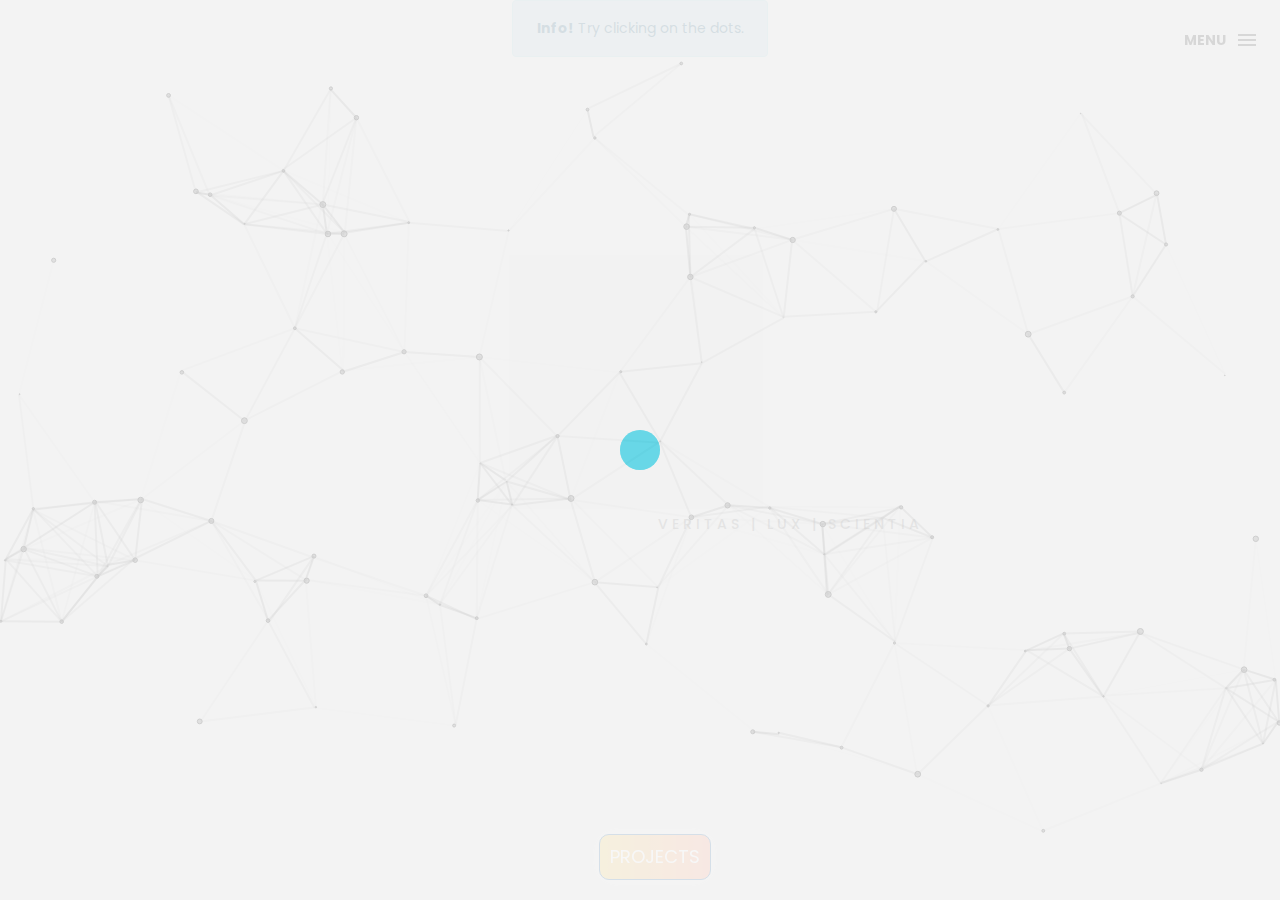
==== index.html @ cd8d7a9a "minor" ====
<!DOCTYPE html>
<html lang="en">

<head>
	<!-- Global site tag (gtag.js) - Google Analytics -->
    <script async src="https://www.googletagmanager.com/gtag/js?id=UA-81413705-2"></script>
    <script>
        window.dataLayer = window.dataLayer || [];
        function gtag(){dataLayer.push(arguments);}
        gtag('js', new Date());

        gtag('config', 'UA-81413705-2');
    </script>
    <meta charset="utf-8">
    <meta http-equiv="X-UA-Compatible" content="IE=edge">
    <meta name="viewport" content="width=device-width, initial-scale=1">
    <title>PM - Home</title>
    <link rel="icon" href="img/fav.png" type="image/x-icon">
    <link href="css/bootstrap.min.css" rel="stylesheet">
    <link href="ionicons/css/ionicons.min.css" rel="stylesheet">
    <link rel="stylesheet" href="https://cdnjs.cloudflare.com/ajax/libs/font-awesome/4.7.0/css/font-awesome.min.css">
    <link href="css/style.css" rel="stylesheet">
	<link href="css/home.css" rel="stylesheet">
    <script src="js/modernizr.js"></script>
</head>

<body>
    <div id="preloader">
        <div class="pre-container">
            <div class="spinner">
                <div class="double-bounce1"></div>
                <div class="double-bounce2"></div>
            </div>
        </div>
    </div>
	<center>
        <div class="alert alert-info max_width" id="tip">
            <strong>Info!</strong> Try clicking on the dots.
        </div>
    </center>
    <div class="container-fluid">
        <header class="box-header">
            <a class="box-primary-nav-trigger" href="#menu">
                <span class="box-menu-text">Menu</span><span class="box-menu-icon"></span>
            </a>
        </header>
        <nav>
		<div class="particles" id="particles-js"></div>
            <ul class="box-primary-nav">
                <li class="box-label">Menu</li>
                <li><a href="index.html">Intro</a> <i class="ion-ios-circle-filled color"></i></li>
                <li><a href="about.html">About me</a></li>
                <li><a href="blog.html">Blog</a></li>
                <li><a href="contact.html">Contact Me</a></li>
                
				<li class="box-label">Follow me</li>
                <li class="box-social"><a href="#0"><i class="ion-social-facebook"></i></a></li>
                <li class="box-social"><a href="#0"><i class="ion-social-twitter"></i></a></li>
				<li class="box-social"><a href="https://www.linkedin.com/in/pmoe7/" target="_blank"><i class="ion-social-linkedin"></i></a></li>
                <li class="box-social"><a href="https://github.com/pmoe7" target="_blank"><i class="ion-social-github"></i></a></li>

                <li class="box-label"><a class="btn btn-1" href="resume.html" target="_blankk">Resume</a></li>
            </ul>
        </nav>
        <section class="box-intro align-middle" id="titles">
            <div class="table-cell">
                <h1 class="box-headline letters rotate-2">
                    <span class="box-words-wrapper">
                        <b class="is-visible">Mohammed</b>
                        <b>Perves</b>
                        <b>Student</b>
                        <b>Engineer</b>
                        <b>Strategist</b>
                        <b>Visionary</b>
                        <b>Avid &nbsp; ML &nbsp; Enthusiast</b>
                        <b>Sports &nbsp; ML &nbsp; Enthusiast</b>
                        <b>A &nbsp; bit &nbsp; of &nbsp; an &nbsp; athlete</b>
                        
                    </span>
		        </h1>
                <h5 class="slogan">Veritas | Lux | Scientia</h5>
            </div>

            <div class="mouse fixed-bottom">
				<a href="#projects" onclick="openNav()" class="btn btn-1 btn-primary btn-lg">Projects</a>
			</div>
			
        </section>
    </div>
	
	
	<!-- The overlay -->
	<div id="myNav" class="container-fluid overlay">
		<div class="container main-container clearfix"> 
		<!-- Button to close the overlay navigation -->
			<!-- Slideshow container -->
			<div class="project-title bg-grad-1"><h2>Projects<h2><a href="javascript:void(0)" class="closebtn" id="showDiv" onclick="closeNav()">&times;</a></div>
			<div class="slideshow-container">
				<!-- Full-width slides/quotes -->
				<div class="overflow-auto container-fluid mySlides txt-grad">
                    <div class="col-md-3 hidden-xs hidden-sm">
                        <a href="img/investopia_view.JPG" target="_blank"><img src="img/investopia_view.JPG" class="img-thumbnail rounded float-left" alt="..."> <br><br></a>
                        <a href="img/investopia_view_senti.JPG" target="_blank"><img src="img/investopia_view_senti.JPG" class="img-thumbnail rounded float-left" alt="..."> <br><br></a>
                        <a href="img/investopia_view_tweets.JPG" target="_blank"><img src="img/investopia_view_tweets.JPG" class="img-thumbnail rounded float-left" alt="..."></a>
                    </div>
                    <div class="col-md-8">
                       <h3 class="uppercase">InvestOpia</h3>
                       <h5>Python | Flask | MySQL | Yahoo Finance | scikit-learn | Tweepy | NLTK | News API</h5>
                       <div class="h-30"></div>
                        <p>
                            InvestOpia is an in-house data and analytics platform, created to serve the internal users at mPire Capital.
                        </p>
                        <p>mPire Capital is a tiny hedge/quant fund, that seeks to generate Alpha (superior returns) by leveraging Analytics and Machine Learning (ML).</p>
                        <p></p>
            
                        <p class="hidden-xs hidden-sm">InvestOpia collects and stores the following data:</p>
                            <ul class="hidden-xs hidden-sm">
                                <li>Yahoo Finance - Financial Data</li>
                                <li>News API - Business/Market/Global Macro News</li>
                                <li>Twitter - Tweets</li>
                                <li>Google - Google Trends</li>
                            </ul>
                        
                        <p>InvestOpia performs advanced analysis using the collected data such as sentiment and predictive analytics using:</p>
                        <p class="hidden-md hidden-lg"><i>Tensorflow/Keras, PyTorch, scikit-learn and NLTK.</i></p>
                        <img src="img/ml.jpg" class="hidden-xs hidden-sm img-thumbnail rounded float-right" style="width:30%;height:50%;">
                        
                        <div class="h-10">
                            <button class="btn btn-1"><i class="fa fa-github"></i><a href="https://github.com/pmoe7/InvestOpia" target="_blank">&nbsp; Github</a></button>
                            <button class="btn btn-4"><i class="fa fa-home"></i><a href="https://mpirecap.ca" target="_blank">&nbsp; mPire Capital</a></button>
                        </div>
                    </div>
			    </div>
				
                <div class="container-fluid mySlides txt-grad">
                    <div class="col-md-3 hidden-xs hidden-sm">
                        <a href="img/ryzer.JPG" target="_blank"><img src="img/ryzer.JPG" class="img-thumbnail rounded float-left" alt="..."></a>
                    </div>
                    <div class="col-md-8">
                       <h3 class="uppercase">Ryzer</h3>
                       <h5>Python | Flask | MySQL | AWS AWS DynamoDB/Lambda</h5>
                       <div class="h-30"></div>
                        <p>Ryzer is a Web app that allows students to view and share resume templates, in hopes of bridging the network gap. Also, has a front-end for a resume parser API, to give users insights into how their resumes are parsed by an ATS.</p>
        
                        <p>Ryzer has served <b>1400+ unique</b> students, from all over the world, extending from the University of British Columbia to Dalhousie University, all the way to UC Berkeley and MIT as of <i>January 10, 2021</i></p>
                        <button class="btn btn-1"><i class="fa fa-github"></i><a href="https://github.com/pmoe7/InvestOpia" target="_blank">&nbsp; Github</a></button>
                        <button class="btn btn-4"><i class="fa fa-home"></i><a href="https://ryzer.me" target="_blank">&nbsp; Ryzer</a></button>
                        <div class="h-10"></div>
                    </div>
                </div>
                
                <div class="container-fluid mySlides txt-grad">
                    <div class="col-md-3 hidden-xs hidden-sm">
                        <img src="img/me1.png" class="rounded float-left" alt="...">
                    </div>
                    <div class="col-md-8">
                       <h3 class="uppercase">Stock Price Prediction</h3>
                       <h5>Python | scikit-learn | Tweepy | NLTK</h5>
                       <div class="h-30"></div>
                        <p>
                            Machine learning application created in Python which uses support vector regression for time-series predictions. Also, includes twitter sentiment analysis for better accuracy.
                        </p>
            
                        <p>This site has some of my completed projects, a few blogs, and my resume. Wander around. Don't forget to check out the source code.</p>
                        <a class="btn btn-3" href="https://github.com/pmuhamed1/Stock-Price-Prediction" target="_blank">Source</a>
                        <div class="h-10"></div>
                    </div>
			    </div>

				<!-- Next/prev buttons -->
				<a class="prev" onclick="plusSlides(-1)">&#10094;</a>
				<a class="next" onclick="plusSlides(1)">&#10095;</a>
			</div>

			<!-- Dots/bullets/indicators -->
			<div class="container-fluid dot-container bg-grad-1">
				<span class="dot" onclick="currentSlide(1)"></span> 
				<span class="dot" onclick="currentSlide(2)"></span> 
				<span class="dot" onclick="currentSlide(3)"></span> 
			</div>
		</div>
			
	</div>
			<!-- End Clearfix -->
	
    <script src="js/jquery-2.1.1.js"></script>
    <script src="js/bootstrap.min.js"></script>
    <script src="js/menu.js"></script>
    <script src="js/animated-headline.js"></script>
    <script src="js/isotope.pkgd.min.js"></script>
    <script src="js/custom.js"></script>
	<script src='js/particles.min.js'></script>
    <script src="js/particles.js"></script>
<script>
$('.click').click(function(e){
   // prevent default action
   e.preventDefault();
   
   // get id of target div (placed in href attribute of anchor element)
   // and pass it to the scrollToElement function
    // also, use 2000 as an argument for the scroll speed (2 seconds, 2000 milliseconds)
   scrollToElement( $(this).attr('href'), 800 );
});

var scrollToElement = function(el, ms){
    var speed = (ms) ? ms : 600;
    $('html,body').animate({
        scrollTop: $(el).offset().top
    }, speed);
}

var modal = document.getElementById("myNav");
/* Open when someone clicks on the span element */
function openNav() {
	document.getElementById("titles").style.visibility="hidden";
    modal.style.height="100%";
	document.getElementById("showDiv").style.visibility="visible";
	document.body.style.overflow = 'hidden';
}

/* Close when someone clicks on the "x" symbol inside the overlay */
function closeNav() {
    modal.style.height = "0%";
	document.getElementById("showDiv").style.visibility="hidden";
	document.getElementById("titles").style.visibility="visible";
	window.scrollTo(0, height); // values are x,y-offset
}

window.onclick = function(event) {
    if (event.target == modal) {
		modal.style.height = "0%";
		document.getElementById("titles").style.visibility="visible";
		document.getElementById("showDiv").style.visibility="hidden";
		window.scrollTo(0, height); // values are x,y-offset
    }
}

var slideIndex = 1;
showSlides(slideIndex);

function plusSlides(n) {
  showSlides(slideIndex += n);
}

function currentSlide(n) {
  showSlides(slideIndex = n);
}

function showSlides(n) {
  var i;
  var slides = document.getElementsByClassName("mySlides");
  var dots = document.getElementsByClassName("dot");
  if (n > slides.length) {slideIndex = 1} 
    if (n < 1) {slideIndex = slides.length}
    for (i = 0; i < slides.length; i++) {
      slides[i].style.display = "none"; 
    }
    for (i = 0; i < dots.length; i++) {
      dots[i].className = dots[i].className.replace(" active", "");
    }
  slides[slideIndex-1].style.display = "block"; 
  dots[slideIndex-1].className += " active";
}

setTimeout(function() {
    $('#tip').fadeOut('fast');
}, 10000); // <-- time in milliseconds
</script>
</body>
</html>
---- css/style.css ----
@import url(https://fonts.googleapis.com/css?family=Poppins:400,500,600,700);
html,
body {
    height: 100%;
    font-family: 'Poppins', sans-serif;
    line-height: 1.8;
    color: #333;
	overflow-x: hidden;
}

.no-padding {
    padding-left: 0;
    padding-right: 0;
}

.no-padding [class^="col-"] {
    padding-left: 0;
    padding-right: 0;
}

.main-container {
    padding: 100px 0;
}

.center {
    text-align: center;
}

a {
    -webkit-transition: all .3s;
    transition: all .3s
}

.uppercase {
    text-transform: uppercase;
}

.h-30 {
    height: 30px
}

.h-10 {
    height: 10px
}

.color {
    color: #31cfe5;
    font-size: 11px;
}


/* typography
==================================================*/

h1 {
    color: #393939;
    font-size: 60px;
    text-transform: uppercase;
}

h3 {
    color: #393939;
}

h4 {
    color: #393939;
}


h5 {
    color: #31cfe5;
}


/* preloader
==================================================*/

#preloader {
    position: fixed;
    top: 0;
    left: 0;
    right: 0;
    bottom: 0;
    background-color: #f5f5f5;
    /* change if the mask should be a color other than white */
    z-index: 1000;
    /* makes sure it stays on top */
}

.pre-container {
    position: absolute;
    left: 50%;
    top: 50%;
    bottom: auto;
    right: auto;
    -webkit-transform: translateX(-50%) translateY(-50%);
    transform: translateX(-50%) translateY(-50%);
    text-align: center;
}

.spinner {
    width: 40px;
    height: 40px;
    position: relative;
    margin: 100px auto;
}

.double-bounce1,
.double-bounce2 {
    width: 100%;
    height: 100%;
    border-radius: 50%;
    background-color: #31cfe5;
    opacity: 0.6;
    position: absolute;
    top: 0;
    left: 0;
    -webkit-animation: bounce 2.0s infinite ease-in-out;
    animation: bounce 2.0s infinite ease-in-out;
}

.double-bounce2 {
    -webkit-animation-delay: -1.0s;
    animation-delay: -1.0s;
}

@-webkit-keyframes bounce {
    0%,
    100% {
        -webkit-transform: scale(0.0)
    }
    50% {
        -webkit-transform: scale(1.0)
    }
}

@keyframes bounce {
    0%,
    100% {
        transform: scale(0.0);
        -webkit-transform: scale(0.0);
    }
    50% {
        transform: scale(1.0);
        -webkit-transform: scale(1.0);
    }
}


/* headr
==================================================*/

.box-header {
    position: absolute;
    top: 0;
    left: 0;
    background: rgba(255, 255, 255, 0.95);
    height: 50px;
    width: 100%;
    z-index: 3;
    box-shadow: 0 1px 2px rgba(0, 0, 0, 0.3);
    -webkit-font-smoothing: antialiased;
    -moz-osx-font-smoothing: grayscale;
}

.box-header {
    height: 80px;
    background: transparent;
    box-shadow: none;
}

.box-header {
    -webkit-transition: background-color 0.3s;
    transition: background-color 0.3s;
    -webkit-transform: translate3d(0, 0, 0);
    transform: translate3d(0, 0, 0);
    -webkit-backface-visibility: hidden;
    backface-visibility: hidden;
}

.box-header.is-fixed {
    position: fixed;
    top: -80px;
    background-color: rgba(255, 255, 255, 0.96);
    -webkit-transition: -webkit-transform 0.3s;
    transition: -webkit-transform 0.3s;
    transition: transform 0.3s;
    transition: transform 0.3s, -webkit-transform 0.3s;
}

.box-header.is-visible {
    -webkit-transform: translate3d(0, 100%, 0);
    transform: translate3d(0, 100%, 0);
}

.box-header.menu-is-open {
    background-color: rgba(255, 255, 255, 0.96);
}

.box-logo {
    display: block;
    padding: 20px;
}

.box-primary-nav-trigger {
    position: absolute;
    right: 0;
    top: 0;
    height: 100%;
    width: 50px;
    background-color: #fff;
}

.box-primary-nav-trigger .box-menu-text {
    color: #393939;
    text-transform: uppercase;
    font-weight: 700;
    display: none;
}

.box-primary-nav-trigger .box-menu-icon {
    display: inline-block;
    position: absolute;
    left: 50%;
    top: 50%;
    bottom: auto;
    right: auto;
    -webkit-transform: translateX(-50%) translateY(-50%);
    transform: translateX(-50%) translateY(-50%);
    width: 18px;
    height: 2px;
    background-color: #393939;
    -webkit-transition: background-color 0.3s;
    transition: background-color 0.3s;
    list-style: none;
}

.box-primary-nav-trigger .box-menu-icon::before,
.box-primary-nav-trigger .box-menu-icon:after {
    content: '';
    width: 100%;
    height: 100%;
    position: absolute;
    background-color: #393939;
    right: 0;
    -webkit-transition: -webkit-transform .3s, top .3s, background-color 0s;
    -webkit-transition: top .3s, background-color 0s, -webkit-transform .3s;
    transition: top .3s, background-color 0s, -webkit-transform .3s;
    transition: transform .3s, top .3s, background-color 0s;
    transition: transform .3s, top .3s, background-color 0s, -webkit-transform .3s;
}

.box-primary-nav-trigger .box-menu-icon::before {
    top: -5px;
}

.box-primary-nav-trigger .box-menu-icon::after {
    top: 5px;
}

.box-primary-nav-trigger .box-menu-icon.is-clicked {
    background-color: rgba(255, 255, 255, 0);
}

.box-primary-nav-trigger .box-menu-icon.is-clicked::before,
.box-primary-nav-trigger .box-menu-icon.is-clicked::after {
    background-color: 393939;
}

.box-primary-nav-trigger .box-menu-icon.is-clicked::before {
    top: 0;
    -webkit-transform: rotate(135deg);
    transform: rotate(135deg);
}

.box-primary-nav-trigger .box-menu-icon.is-clicked::after {
    top: 0;
    -webkit-transform: rotate(225deg);
    transform: rotate(225deg);
}

.box-primary-nav-trigger {
    width: 100px;
    padding-left: 1em;
    background-color: transparent;
    height: 30px;
    line-height: 30px;
    right: 10px;
    top: 50%;
    bottom: auto;
    -webkit-transform: translateY(-50%);
    transform: translateY(-50%);
}

.box-primary-nav-trigger .box-menu-text {
    display: inline-block;
}

.box-primary-nav-trigger .box-menu-icon {
    left: auto;
    right: 1em;
    -webkit-transform: translateX(0) translateY(-50%);
    transform: translateX(0) translateY(-50%);
}

.box-primary-nav {
    position: fixed;
    left: 0;
    top: 0;
    height: 100%;
    width: 100%;
    background: rgba(0, 0, 0, 0.786);
    z-index: 2;
    text-align: center;
    padding: 50px 0;
    -webkit-backface-visibility: hidden;
    backface-visibility: hidden;
    overflow: auto;
    -webkit-overflow-scrolling: touch;
    -webkit-transform: translateY(-100%);
    transform: translateY(-100%);
    -webkit-transition-property: -webkit-transform;
    transition-property: -webkit-transform;
    transition-property: transform;
    transition-property: transform, -webkit-transform;
    -webkit-transition-duration: 0.4s;
    transition-duration: 0.4s;
    list-style: none;
}

.particles{
    position: fixed;
    left: 0;
    top: 0;
    height: 100%;
    width: 100%;
    background: rgba(0, 0, 0, 0.1);
	/*background-image: url("../img/bg.jpg");*/
    z-index: 0;
    text-align: center;
    padding: 50px 0;
}

.box-primary-nav li {
    font-size: 22px;
    font-size: 1.375rem;
    font-weight: 300;
    -webkit-font-smoothing: antialiased;
    -moz-osx-font-smoothing: grayscale;
    margin: .2em 0;
    text-transform: capitalize;
}

.box-primary-nav a {
    display: inline-block;
    padding: .4em 1em;
    border-radius: 0.25em;
    -webkit-transition: all 0.2s;
    transition: all 0.2s;
    color: #fff;
    text-decoration: none;
    font-weight: bold;
}
.box-primary-nav a:focus {
    outline: none;
}

.no-touch .box-primary-nav a:hover {
    text-decoration: none;
    color: #ddd;
}

.box-primary-nav .box-label {
    color: #31cfe5;
    text-transform: uppercase;
    font-weight: 700;
    font-size: 17px;
    margin: 2.4em 0 .8em;
}

.box-primary-nav .box-social {
    display: inline-block;
    margin: 10px .4em;
}

.box-primary-nav .box-social a {
    width: 30px;
    height: 30px;
    padding: 0;
    font-size: 30px
}

.box-primary-nav.is-visible {
    -webkit-transform: translateY(0);
    transform: translateY(0);
}

.box-primary-nav {
    padding: 150px 0 0;
	overflow: hidden;
}

.box-primary-nav li {
    font-size: 18px;
}


/* box-intro
==================================================*/

.box-intro {
    text-align: center;
    display: table;
    height: 100vh;
    width: 100%;
}

.box-intro .table-cell {
    display: table-cell;
    vertical-align: middle;
}

.box-intro em {
    font-style: normal;
    text-transform: uppercase
}

b i:last-child {
    color: #31cfe5 !important;
}

.box-intro h5 {
    letter-spacing: 4px;
    text-transform: uppercase;
    color: #999;
    line-height: 1.7
}


.src-btn {
	text-align: center;
    height: 42px;
    border-radius: 5px;
    border: 3px solid #31cfe5;
    -webkit-animation: intro 1s;
    animation: intro 1s;
	padding: 10px;
    width: 80px;
    font-weight: bold;
}

/* mouse effect */

.btn {
	flex: 1 1 auto;
	margin: 10px;
	padding: 10px;
	text-align: center;
	text-transform: uppercase;
	transition: 0.5s;
	background-size: 200% auto;
	color: #fff;
	/* text-shadow: 0px 0px 10px rgba(0,0,0,0.2);*/
	box-shadow: 0 0 20px #eee;
	border-radius: 10px;
 }

.img-rnd {
    border-radius: 10px;
 }


/* <- Magic Stuff Start */

.btn:hover {
	color: #333;
	background-position: right center; /* change the direction of the change here */
}

.btn-1 {
  background-image: linear-gradient(to right, #f6d365 0%, #fda085 51%, #f6d365 100%);
}

.btn-2 {
  background-image: linear-gradient(to right, #fbc2eb 0%, #a6c1ee 51%, #fbc2eb 100%);
}

.btn-3 {
  background-image: linear-gradient(to right, #84fab0 0%, #8fd3f4 51%, #84fab0 100%);
}

.btn-4 {
  background-image: linear-gradient(to right, #a1c4fd 0%, #c2e9fb 51%, #a1c4fd 100%);
}

.btn-5 {
  background-image: linear-gradient(to right, #ffecd2 0%, #fcb69f 51%, #ffecd2 100%);
}


.mouse {
    position: absolute;
    bottom: 10px;
    left: 46%;
}

.scroll {
    display: block;
    width: 5px;
    height: 5px;
    margin: 6px auto;
    border-radius: 6px;

    -webkit-animation: finger 2s infinite;
    animation: finger 2s infinite;
}

@-webkit-keyframes intro {
    0% {
        opacity: 0;
        -webkit-transform: translateY(40px);
        transform: translateY(40px);
    }
    100% {
        opacity: 1;
        -webkit-transform: translateY(0);
        transform: translateY(0);
    }
}

@keyframes intro {
    0% {
        opacity: 0;
        -webkit-transform: translateY(40px);
        transform: translateY(40px);
    }
    100% {
        opacity: 1;
        -webkit-transform: translateY(0);
        transform: translateY(0);
    }
}

@-webkit-keyframes finger {
    0% {
        opacity: 1;
    }
    100% {
        opacity: 0;
        -webkit-transform: translateY(20px);
        transform: translateY(20px);
    }
}

@keyframes finger {
    0% {
        opacity: 1;
    }
    100% {
        opacity: 0;
        -webkit-transform: translateY(20px);
        transform: translateY(20px);
    }
}


/* text rotate */

.box-headline {
    font-size: 130px;
    line-height: 1.0;
}

.box-words-wrapper {
    display: inline-block;
    position: relative;
}

.box-words-wrapper b {
    display: inline-block;
    position: absolute;
    white-space: nowrap;
    left: 0;
    top: 0;
}

.box-words-wrapper b.is-visible {
    position: relative;
}

.no-js .box-words-wrapper b {
    opacity: 0;
}

.no-js .box-words-wrapper b.is-visible {
    opacity: 1;
}

.box-headline.rotate-2 .box-words-wrapper {
    -webkit-perspective: 300px;
    perspective: 300px;
}

.box-headline.rotate-2 i,
.box-headline.rotate-2 em {
    display: inline-block;
    -webkit-backface-visibility: hidden;
    backface-visibility: hidden;
}

.box-headline.rotate-2 b {
    opacity: 0;
}

.box-headline.rotate-2 i {
    -webkit-transform-style: preserve-3d;
    transform-style: preserve-3d;
    -webkit-transform: translateZ(-20px) rotateX(90deg);
    transform: translateZ(-20px) rotateX(90deg);
    opacity: 0;
}

.is-visible .box-headline.rotate-2 i {
    opacity: 1;
}

.box-headline.rotate-2 i.in {
    -webkit-animation: box-rotate-2-in 0.4s forwards;
    animation: box-rotate-2-in 0.4s forwards;
}

.box-headline.rotate-2 i.out {
    -webkit-animation: box-rotate-2-out 0.4s forwards;
    animation: box-rotate-2-out 0.4s forwards;
}

.box-headline.rotate-2 em {
    -webkit-transform: translateZ(20px);
    transform: translateZ(20px);
}

.no-csstransitions .box-headline.rotate-2 i {
    -webkit-transform: rotateX(0deg);
    transform: rotateX(0deg);
    opacity: 0;
}

.no-csstransitions .box-headline.rotate-2 i em {
    -webkit-transform: scale(1);
    transform: scale(1);
}

.no-csstransitions .box-headline.rotate-2 .is-visible i {
    opacity: 1;
}

@-webkit-keyframes box-rotate-2-in {
    0% {
        opacity: 0;
        -webkit-transform: translateZ(-20px) rotateX(90deg);
    }
    60% {
        opacity: 1;
        -webkit-transform: translateZ(-20px) rotateX(-10deg);
    }
    100% {
        opacity: 1;
        -webkit-transform: translateZ(-20px) rotateX(0deg);
    }
}

@keyframes box-rotate-2-in {
    0% {
        opacity: 0;
        -webkit-transform: translateZ(-20px) rotateX(90deg);
        transform: translateZ(-20px) rotateX(90deg);
    }
    60% {
        opacity: 1;
        -webkit-transform: translateZ(-20px) rotateX(-10deg);
        transform: translateZ(-20px) rotateX(-10deg);
    }
    100% {
        opacity: 1;
        -webkit-transform: translateZ(-20px) rotateX(0deg);
        transform: translateZ(-20px) rotateX(0deg);
    }
}

@-webkit-keyframes box-rotate-2-out {
    0% {
        opacity: 1;
        -webkit-transform: translateZ(-20px) rotateX(0);
    }
    60% {
        opacity: 0;
        -webkit-transform: translateZ(-20px) rotateX(-100deg);
    }
    100% {
        opacity: 0;
        -webkit-transform: translateZ(-20px) rotateX(-90deg);
    }
}

@keyframes box-rotate-2-out {
    0% {
        opacity: 1;
        -webkit-transform: translateZ(-20px) rotateX(0);
        transform: translateZ(-20px) rotateX(0);
    }
    60% {
        opacity: 0;
        -webkit-transform: translateZ(-20px) rotateX(-100deg);
        transform: translateZ(-20px) rotateX(-100deg);
    }
    100% {
        opacity: 0;
        -webkit-transform: translateZ(-20px) rotateX(-90deg);
        transform: translateZ(-20px) rotateX(-90deg);
    }
}


/* portfolio section
==================================================*/

.portfolio .categories-grid span {
    font-size: 30px;
    margin-bottom: 30px;
    display: inline-block;
}

.portfolio .categories-grid .categories ul li {
    list-style: none;
    margin: 20px 0;
}

.portfolio .categories-grid .categories ul li a {
    display: inline-block;
    color: #60606e;
    padding: 0 10px;
    margin: 0 10px;
    -webkit-transition: all .2s ease-in-out .2s;
    transition: all .2s ease-in-out .2s;
}

.portfolio .categories-grid .categories ul li a:hover,
.portfolio .categories-grid .categories ul li a:focus {
    text-decoration: none;
}

.portfolio .categories-grid .categories ul li a.active {
    margin-left: 0;
    background-color: #31cfe5;
    padding: 0px 20px;
    color: white;
    border-radius: 25px;
    text-decoration: none;
}

.portfolio_filter {
    padding-left: 0;
}

.portfolio_item {
    position: relative;
    overflow: hidden;
    display: block;
}

.portfolio_item .portfolio_item_hover {
    position: absolute;
    top: 0px;
    left: 0px;
    height: 100%;
    width: 100%;
    background-color: rgba(0, 0, 0, .8);
    -webkit-transform: translate(-100%);
    transform: translate(-100%);
    opacity: 0;
    -webkit-transition: all .2s ease-in-out;
    transition: all .2s ease-in-out;
}

.portfolio_item .portfolio_item_hover .item_info {
    text-align: center;
    position: absolute;
    top: 50%;
    left: 50%;
    -webkit-transform: translate(-50%, -50%);
    transform: translate(-50%, -50%);
    padding: 10px;
    width: 100%;
    font-weight: bold;
}

.portfolio_item .portfolio_item_hover .item_info span {
    display: block;
    color: #fff;
    font-size: 18px;
    -webkit-transform: translateX(-100px);
    transform: translateX(-100px);
    -webkit-transition: all .2s ease-in-out .2s;
    transition: all .2s ease-in-out .2s;
    opacity: 0;
}

.portfolio_item .portfolio_item_hover .item_info em {
    font-style: normal;
    display: inline-block;
    background-color: #31cfe5;
    padding: 5px 20px;
    border-radius: 25px;
    color: #333;
    margin-top: 10px;
    -webkit-transform: translateX(-100px);
    transform: translateX(-100px);
    -webkit-transition: all .3s ease-in-out .3s;
    transition: all .3s ease-in-out .3s;
    opacity: 0;
    font-size: 10px;
    letter-spacing: 2px;
}

.portfolio_item:hover .portfolio_item_hover {
    opacity: 1;
    -webkit-transform: translateX(0);
    transform: translateX(0);
}

.portfolio_item:hover .item_info em,
.portfolio_item:hover .item_info span {
    opacity: 1;
    -webkit-transform: translateX(0);
    transform: translateX(0);
}

.portfolio .categories-grid .categories ul li {
    float: left;
}

.portfolio .categories-grid .categories ul li a {
    padding: 0 10px;
    -webkit-transition: all .2s ease-in-out .2s;
    transition: all .2s ease-in-out .2s;
}

.portfolio_filter {
    padding-left: 0;
    display: inline-block;
    margin: 0 auto;
    text-align: center;
    margin-bottom: 50px;
}

.portfolio-inner {
    padding-bottom: 0 !important;
    padding-top: 55px;
}

#portfolio {
	-webkit-transition: opacity .3s 0s, visibility 0s .3s;
    transition: opacity .3s 0s, visibility 0s .3s;
}

/* footer
==================================================*/

footer {
    padding: 30px 0;
    text-align: center;
    background: #f5f5f5
}

.copyright {
    color: #000;
    margin-bottom: 0;
	font-size: 16px;
}

footer img {
    margin: 0 auto;
}


/* backto top
==================================================*/

.cd-top {
    display: inline-block;
    height: 40px;
    width: 40px;
    position: fixed;
    bottom: 20px;
    line-height: 40px;
    font-size: 20px;
    right: 10px;
    text-align: center;
    color: #fff;
    background: rgba(255, 191, 0, 0.8);
    visibility: hidden;
    opacity: 0;
    -webkit-transition: opacity .3s 0s, visibility 0s .3s;
    transition: opacity .3s 0s, visibility 0s .3s;
}

.cd-top.cd-is-visible,
.cd-top.cd-fade-out,
.no-touch .cd-top:hover {
    -webkit-transition: opacity .3s 0s, visibility 0s 0s;
    transition: opacity .3s 0s, visibility 0s 0s;
}

.cd-top.cd-is-visible {
    /* the button becomes visible */
    visibility: visible;
    opacity: 1;
}

.cd-top.cd-fade-out {
    opacity: .5;
}

.no-touch .cd-top:hover,
.no-touch .cd-top:focus {
    background-color: #31cfe5;
    opacity: 1;
    color: #fff;
}


/* About page
==================================================*/

.profile-pic{
	background-image: url('../img/me.jpg');
	background-position: center;
	background-size: 100%;
	width: 100%;
	height:320px;
}

.profile-pic:hover {
    background-image: url('../img/me1.png');
}

.top-bar {
    color: #333;
    padding: 10px 0 10px;
    background: -webkit-linear-gradient( rgba(255, 255, 255, .8), rgba(255, 255, 255, .8)), url(../img/01.jpg);
    background: linear-gradient( rgba(255, 255, 255, .8), rgba(255, 255, 255, .8)), url(../img/01.jpg);
    background-size: cover;
    background-attachment: fixed;
    background-position: center center;
    text-align: center;
}

.top-bar h1 {
    font-size: 60px;
    text-transform: uppercase;
    font-weight: 700;
    color: #999;
    line-height: 50px;
}

.top-bar p {
    font-size: 15px;
    text-transform: uppercase;
    font-weight: 500;
    color: #333;
}

.top-bar p a {
    color: #777;
}

.top-bar p a:hover,
.top-bar p a:focus {
    color: #555;
    text-decoration: none;
}

.social-ul {
    list-style: none;
    display: inline-block;
    padding-left: 0;
}

.social-ul li {
    margin: 0 10px;
    float: left;
}

.social-ul li a {
    font-size: 25px;
    color: #555;
    -webkit-transition: all .3s;
    transition: all .3s;
}

.social-ul li a:hover {
    color: #888;
}


/* Services page
==================================================*/

.size-50 {
    font-size: 50px;
}

.service-box {
    margin-bottom: 30px;
}

.service-box h3 {
    margin-top: 0;
}


/* contact page
==================================================*/

.details-text i {
    margin-right: 10px;
}

.textarea-contact {
    height: 200px;
    width: 100%;
    border: solid 1px rgba(0, 0, 0, .1);
    position: relative;
}

.textarea-contact textarea {
    height: 100%;
    width: 100%;
    border: 0;
    padding: 20px;
    background-color: transparent;
    float: left;
    z-index: 2;
    font-size: 14px;
    color: #9a9a9a;
    resize: none;
}

.textarea-contact > span {
    position: absolute;
    top: 20px;
    left: 20px;
    -webkit-transform: translateY(-50%);
    transform: translateY(-50%);
    font-size: 12px;
    text-transform: uppercase;
    color: #cdcdcd;
    -webkit-transition: all .2s ease-in-out;
    transition: all .2s ease-in-out;
    z-index: 1;
}

.input-contact {
    height: 40px;
    width: 100%;
    border: solid 1px rgba(0, 0, 0, .1);
    position: relative;
    margin-bottom: 30px;
}

.input-contact input[type="text"] {
    height: 100%;
    width: 100%;
    border: 0;
    padding: 0 20px;
    float: left;
    position: relative;
    background-color: transparent;
    z-index: 2;
    font-size: 14px;
    color: #9a9a9a;
}

.input-contact > span {
    position: absolute;
    top: 50%;
    left: 20px;
    -webkit-transform: translateY(-50%);
    transform: translateY(-50%);
    font-size: 12px;
    text-transform: uppercase;
    color: #cdcdcd;
    -webkit-transition: all .2s ease-in-out;
    transition: all .2s ease-in-out;
    z-index: 1;
}

.input-contact > span.active,
.textarea-contact > span.active {
    color: #31cfe5;
    font-size: 10px;
    top: 0px;
    left: 5px;
    background-color: #fff;
    padding: 5px
}

input:focus,
textarea:focus {
    outline: none;
}

.contact-info {
    margin-top: 20px;
}

.contact-info i {
    height: 30px;
    width: 30px;
    display: inline-block;
    background: #31cfe5;
    text-align: center;
    line-height: 33px;
    margin-right: 10px;
    color: #fff;
    font-size: 21px;
}

.contact-info p {
    display: inline-block;
    margin-right: 20px;
}

.btn-box {
    background: #31cfe5;
    padding: 10px 50px;
    border-radius: 0;
    color: #fff;
    margin-top: 20px;
    text-transform: uppercase;
    letter-spacing: 2px;
    font-weight: 500;
}

.btn-box:hover,
.btn-box:focus {
    background: #F5B700;
    color: #fff;
}

/* single project page
==================================================*/

.cat-ul {
    padding-left: 0;
    list-style: none
}

.cat-ul li i {
    margin-right: 10px;
    color: #31cfe5;
}


/* Responsive media queries
==================================================*/

@media (max-width: 991px) {
    .portfolio .categories-grid span {
        margin-bottom: 0;
        text-align: center;
        width: 100%;
    }
    .portfolio .categories-grid .categories ul li {
        text-align: center;
    }
    .portfolio .categories-grid .categories ul li a {
        margin-left: 0;
    }
    .col-md-6 h3 {
        margin-top: 30px;
    }
}

@media only screen and (max-width: 670px) {
    .box-headline {
        font-size: 100px;
    }
    .box-intro h5 {
        font-size: 12px;
    }
    .box-primary-nav a {
        padding: 5px 1em;
        font-size: 14px;
    }
    .box-primary-nav {
        padding: 80px 0 0;
    }
    .box-primary-nav .box-social a {
        font-size: 23px;
    }
    .top-bar h1 {
        font-size: 40px;
        line-height: 30px;
    }
    .portfolio .categories-grid .categories ul li {
        float: none;
    }
}

@media only screen and (max-width: 520px) {
    .box-headline {
        font-size: 80px;
    }
    .box-intro h5 {
        font-size: 12px;
    }
    .main-container {
        padding: 50px 0;
    }
}

@media only screen and (max-width: 420px) {
    .box-headline {
        font-size: 50px;
    }
    .box-intro h5 {
        font-size: 12px;
    }
    .top-bar h1 {
        font-size: 30px;
        line-height: 30px;
    }
}
---- css/home.css ----
@import url(https://fonts.googleapis.com/css?family=Poppins:400,500,600,700);
html,
body {
    height: 100%;
    font-family: 'Poppins', sans-serif;
    line-height: 1.8;
    color: #000;
	overflow: hidden;
}
.overlay {
	height: 0%;
	width: 100%;
	position: absolute; 
	z-index: 10;
	top: 10%;
	transition: all 1s;
	overflow: hidden;
}	

.overlay a{
	text-decoration: none;
}

.overlay a:hover, .overlay a:focus {
    color: #818181;
}


img:hover {
	width: 100%;
	height: 100%;
  }

.closebtn {
	position: absolute;
	left: 50px;
	top: -10px;
	visibility: hidden;
	padding: 8px;
    text-decoration: none;
    transition: 0.3s; 
	color: #000;
	z-index: 100;
    font-size: 0px;
}


#git {
	font-size: 14px;
	text-align: right;
}

.project-title {
	color: #fff;
	text-align: center;
	text-transform: uppercase;
	position: relative;
	padding: 12px;
	padding-top: 2px;
	border-top-right-radius: 20px;
	border-top-left-radius: 20px;
	margin-top: 50px;
	margin-bottom: -20px;
}

.bg-grad {
	background-image: linear-gradient(to right, #314755 0%, #26a0da 51%, #314755 100%)
}

.bg-grad-1 {background-image: linear-gradient(to right, #77A1D3 0%, #79CBCA 51%, #77A1D3 100%)}

.bg-grad-2 {background-image: linear-gradient(to right, #2b5876 0%, #4e4376 51%, #2b5876 100%)}

.bg-grad-3 {background-image: linear-gradient(to right, #02AAB0 0%, #00CDAC 51%, #02AAB0 100%)}

.bg-grad-4 {background-image: linear-gradient(to right, #2BC0E4 0%, #EAECC6 51%, #2BC0E4 100%)}

.bg-grad-5 {background-image: linear-gradient(to right, #24C6DC 0%, #514A9D 51%, #24C6DC 100%)}

.bg-grad-6 {background-image: linear-gradient(to right, #1CD8D2 0%, #93EDC7 51%, #1CD8D2 100%)}

.txt-grad {background: #fff;}

.img-rnd {
	flex: 1 1 auto;
	margin: 10px;
	padding: 10px;
	text-align: center;
	text-transform: uppercase;
	transition: 0.5s;
	background-size: 200% auto;
	color: #333;
	/* text-shadow: 0px 0px 10px rgba(0,0,0,0.2);*/
	box-shadow: 0 0 20px #eee;
	border-radius: 10px;
 }

/* Slideshow container */
.slideshow-container {
	position: relative;
	width: 100%;
	height: 600px;
}

/* Slides */
.mySlides {
	display: none;
	padding: 80px;
	padding-top: 30px;
	background-size: 100% auto;
	text-align: left;
	transition: 0.5s;
	height: 100%;
	
}
.slide-title{
	text-align: center;
	margin-bottom: 30px;
}

/* Next & previous buttons */
.prev, .next {
  cursor: pointer;
  position: absolute;
  top: 50%;
  width: auto;
  margin-top: -30px;
  padding: 16px;
  color: #888;
  font-weight: bold;
  font-size: 20px;
  border-radius: 0 3px 3px 0;
  user-select: none;
}

/* Position the "next button" to the right */
.next {
  position: absolute;
  right: 0;
  border-radius: 3px 0 0 3px;
}

/* On hover, add a black background color with a little bit see-through */
.prev:hover, .next:hover {
  background-color: rgba(169,169,169,0.8);
  color: white;
}

/* The dot/bullet/indicator container */
.dot-container {
	position: relative;
	text-align: center;
	padding: 20px;
  	width: 100%;
}

/* The dots/bullets/indicators */
.dot {
  cursor: pointer;
  height: 15px;
  width: 15px;
  margin: 0 2px;
  background-color: #fff;
  border-radius: 50%;
  display: inline-block;
  transition: background-color 0.6s ease;
}

/* Add a background color to the active dot/circle */
.active, .dot:hover {
  background-color: #717171;
}

/* Add an italic font style to all quotes */
q {font-style: italic;}

/* Add a blue color to the author */
.author {color: cornflowerblue;}


.max_width {
	position: absolute;
	left: 40%;
	width: 20%;
}



/* Smartphones (portrait and landscape) ----------- */

/* #### Mobile Phones Portrait #### */
@media screen and (max-device-width: 480px) and (orientation: portrait){
	body{
		overflow: hidden;
	}
	.overlay {
		height: 0%;
		width: 100%;
		position: absolute; 
		z-index: 10;
		top: 5%;
		transition: all 1s;
		overflow: scroll;
	}
    .overlay a {
		color: #fff;
	}
    .overlay .closebtn {
        font-size: 30px;
		margin-top: 14%;
		margin-left: 3%;
    }
	.mouse {
		position: absolute;
		bottom: 10px;
	}
	.project-title {
		font-size: 20px;
		width: 100%;
	}
	.project-title h2{
		font-size: 20px;
	}
	/* Slideshow container */
	.slideshow-container {
		position: relative;
		width: 100%;
	}
	.dot-container {
		width: 100%;
	}
	
	.mySlides h2{
		font-size: 18px;
	}

	.max_width {
		position: absolute;
		left: 10%;
		width: 80%;
		top: 20%;
		overflow: hidden;
	}

	
}

/*
  ##Device = Laptops, Desktops
  ##Screen = B/w 1025px to 1280px
*/

@media (min-width: 1025px) and (max-width: 1280px) {
  	.overlay {
		top: 0%;
	}

	.overlay .closebtn {
		margin-top: 1.3%;
		margin-left: 0%;
    }
  
}

// Desktops
@media (min-width: 1280) and (max-width: 1920px) {
  	.overlay {
		top: -20%;
	}

	.overlay .closebtn {
		margin-top: 1.3%;
		margin-left: -5%;
    }
  
}



/* #### LAPTOPS #### */
@media screen and (max-height: 1080px){
	.overlay {
		top: -5%;
	}

	.overlay .closebtn {
		margin-top: 1.5%;
		margin-left: 3%;
    }	
}
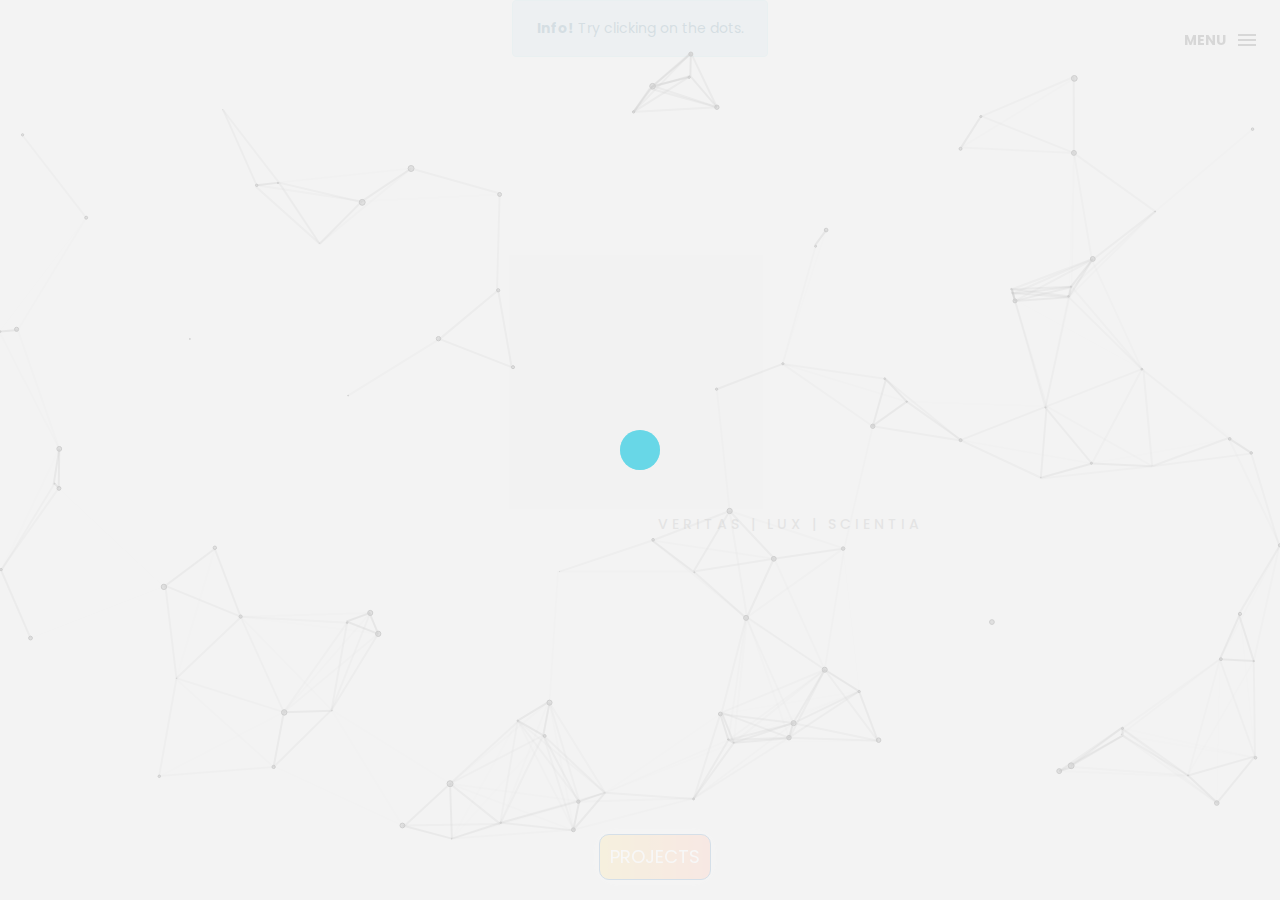
==== commit 99e10543: "minor" ====
--- a/index.html
+++ b/index.html
@@ -108,9 +108,9 @@
                        <h5>Python | Flask | MySQL | Yahoo Finance | scikit-learn | Tweepy | NLTK | News API</h5>
                        <div class="h-30"></div>
                         <p>
-                            InvestOpia is an in-house data and analytics platform, created to serve the internal users at mPire Capital.
+                            InvestOpia is an in-house data and analytics platform, created to serve the internal users at MPire Capital.
                         </p>
-                        <p>mPire Capital is a tiny hedge/quant fund, that seeks to generate Alpha (superior returns) by leveraging Analytics and Machine Learning (ML).</p>
+                        <p>MPire Capital is a tiny quantitative hedge fund, that seeks to generate Alpha (superior returns) by leveraging Analytics and Machine Learning (ML).</p>
                         <p></p>
             
                         <p class="hidden-xs hidden-sm">InvestOpia collects and stores the following data:</p>
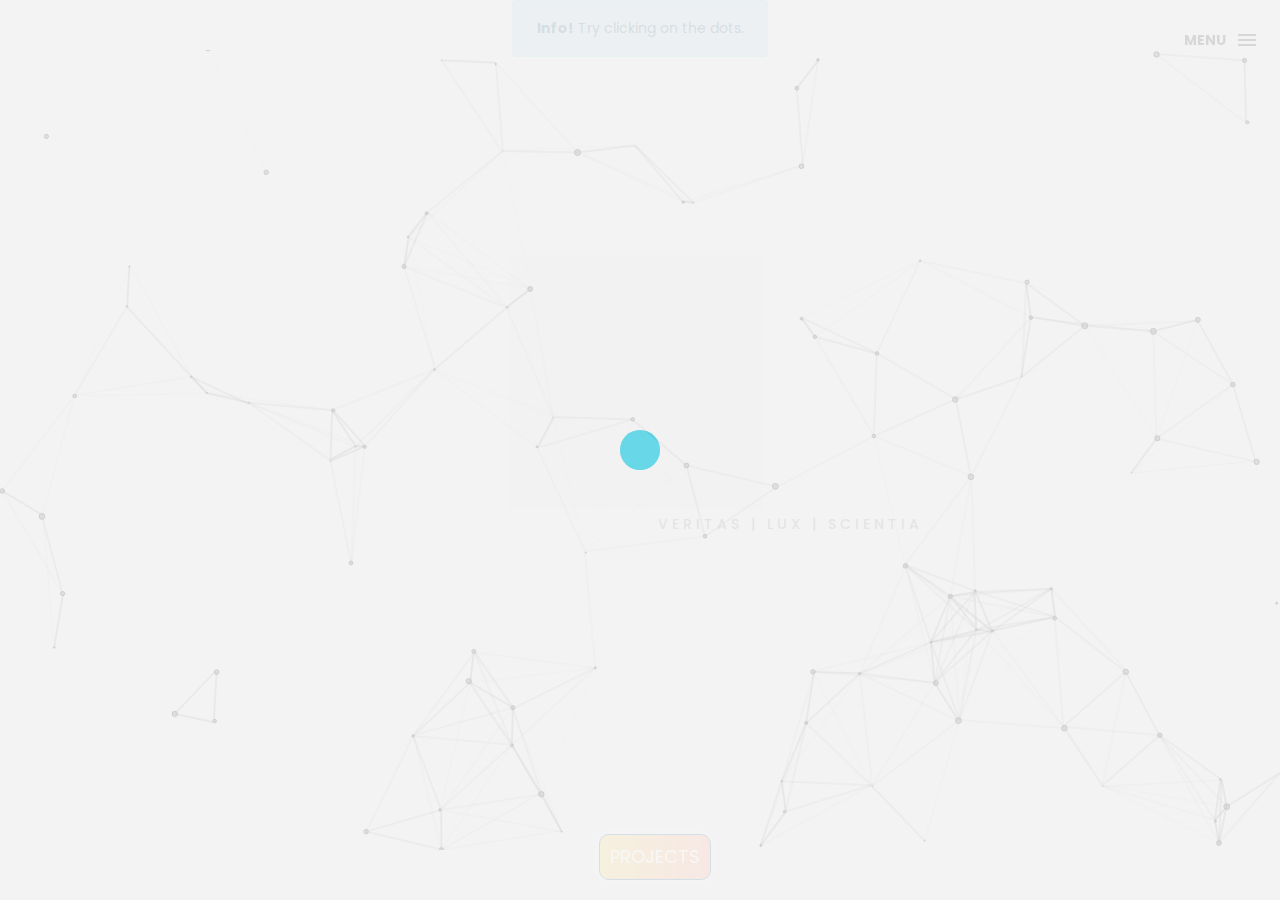
==== commit 6df6d0ee: "minor" ====
--- a/index.html
+++ b/index.html
@@ -110,7 +110,7 @@
                         <p>
                             InvestOpia is an in-house data and analytics platform, created to serve the internal users at MPire Capital.
                         </p>
-                        <p>MPire Capital is a tiny quantitative hedge fund, that seeks to generate Alpha (superior returns) by leveraging Analytics and Machine Learning (ML).</p>
+                        <p>MPire Capital is a tiny quantitative hedge fund, that seeks to generate Alpha (excess risk adjusted - superior returns) by leveraging Analytics and Machine Learning (ML).</p>
                         <p></p>
             
                         <p class="hidden-xs hidden-sm">InvestOpia collects and stores the following data:</p>
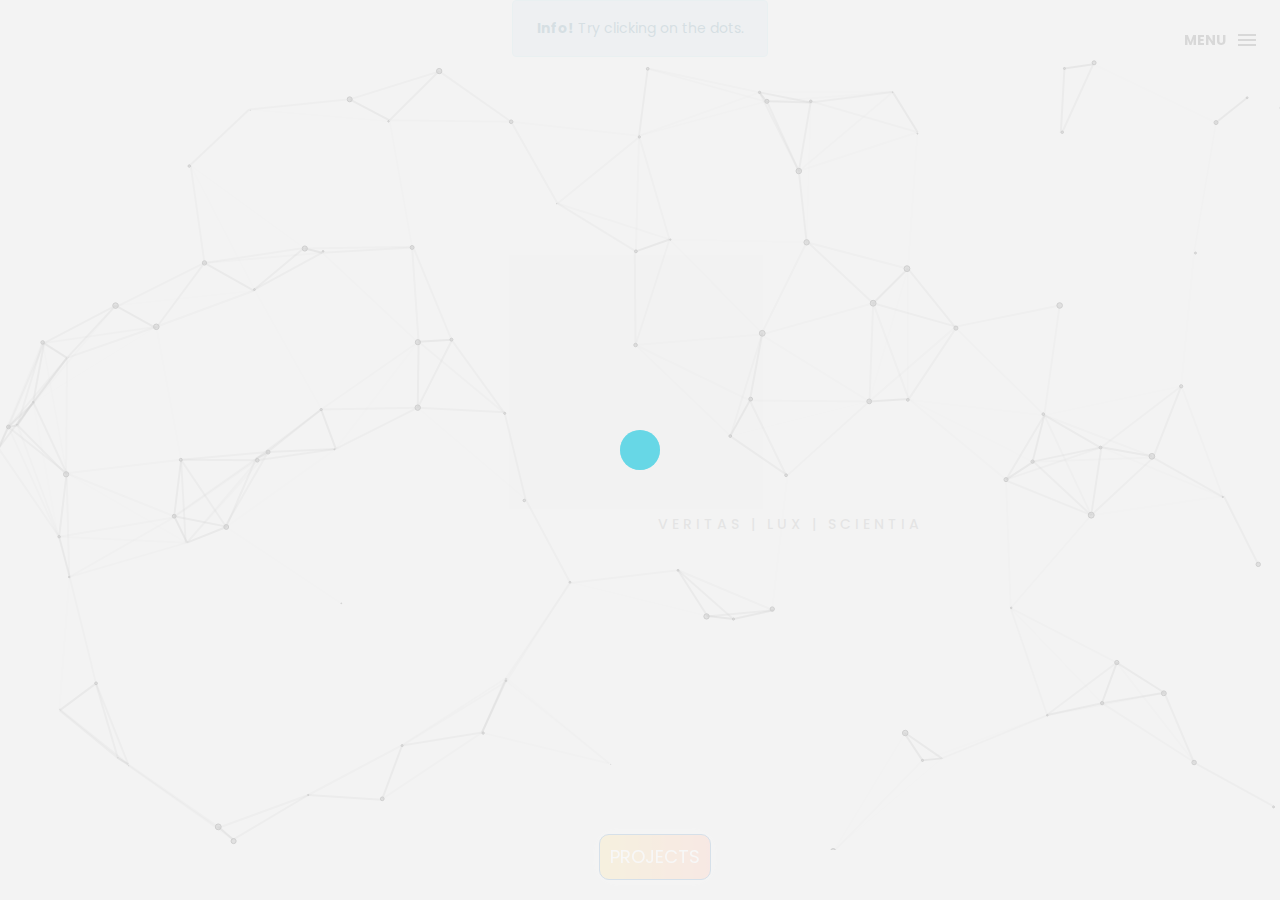
==== commit c94b12b1: "minor" ====
--- a/index.html
+++ b/index.html
@@ -118,6 +118,7 @@
                                 <li>Yahoo Finance - Financial Data</li>
                                 <li>News API - Business/Market/Global Macro News</li>
                                 <li>Twitter - Tweets</li>
+                                <li>Reddit - Reddit psots, specially from the likes of WSB</li>
                                 <li>Google - Google Trends</li>
                             </ul>
                         
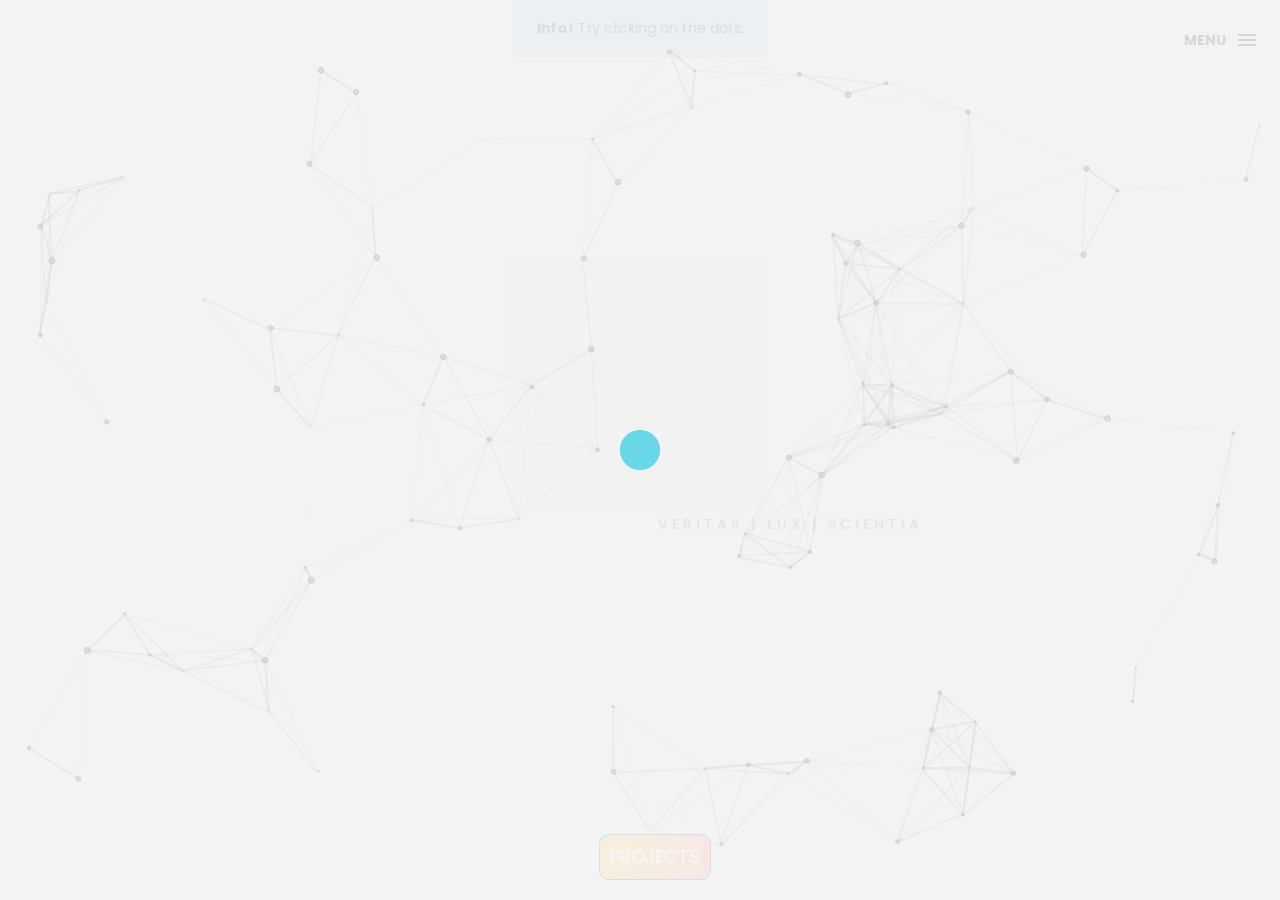
==== commit 79f51845: "minor" ====
--- a/index.html
+++ b/index.html
@@ -87,7 +87,13 @@
 			
         </section>
     </div>
-	
+
+    <div id="modal01" class="modal" onclick="this.style.display='none'">
+        <span class="close">&times;&nbsp;&nbsp;&nbsp;&nbsp;</span>
+        <div class="modal-content">
+            <img id="img01" style="max-width:100%">
+        </div>
+    </div>
 	
 	<!-- The overlay -->
 	<div id="myNav" class="container-fluid overlay">
@@ -97,12 +103,22 @@
 			<div class="project-title bg-grad-1"><h2>Projects<h2><a href="javascript:void(0)" class="closebtn" id="showDiv" onclick="closeNav()">&times;</a></div>
 			<div class="slideshow-container">
 				<!-- Full-width slides/quotes -->
-				<div class="overflow-auto container-fluid mySlides txt-grad">
-                    <div class="col-md-3 hidden-xs hidden-sm">
-                        <a href="img/investopia_view.JPG" target="_blank"><img src="img/investopia_view.JPG" class="img-thumbnail rounded float-left" alt="..."> <br><br></a>
-                        <a href="img/investopia_view_senti.JPG" target="_blank"><img src="img/investopia_view_senti.JPG" class="img-thumbnail rounded float-left" alt="..."> <br><br></a>
-                        <a href="img/investopia_view_tweets.JPG" target="_blank"><img src="img/investopia_view_tweets.JPG" class="img-thumbnail rounded float-left" alt="..."></a>
-                    </div>
+				<div class="container-fluid mySlides txt-grad">
+                    <div class="col-md-3 hidden-xs hidden-sm">                   
+                        <div class="container1">
+                            <img src="img/investopia_view.JPG" style="max-width:100%;cursor:pointer"
+                            onclick="enlargeImg(this)" class="img-thumbnail rounded float-left">
+                        </div>
+                        <div class="container1">
+                            <img src="img/investopia_view_senti.JPG" style="max-width:100%;cursor:pointer" 
+                            onclick="enlargeImg(this)" class="img-thumbnail rounded float-left">
+                        </div>
+                        <div class="container1">
+                            <img src="img/investopia_view_tweets.JPG" style="max-width:100%;cursor:pointer" 
+                            onclick="enlargeImg(this)" class="img-thumbnail rounded float-left">
+                        </div>
+                    </div>
+
                     <div class="col-md-8">
                        <h3 class="uppercase">InvestOpia</h3>
                        <h5>Python | Flask | MySQL | Yahoo Finance | scikit-learn | Tweepy | NLTK | News API</h5>
@@ -118,24 +134,27 @@
                                 <li>Yahoo Finance - Financial Data</li>
                                 <li>News API - Business/Market/Global Macro News</li>
                                 <li>Twitter - Tweets</li>
-                                <li>Reddit - Reddit psots, specially from the likes of WSB</li>
+                                <li>Reddit - Reddit posts, specially from the likes of WSB</li>
                                 <li>Google - Google Trends</li>
                             </ul>
                         
                         <p>InvestOpia performs advanced analysis using the collected data such as sentiment and predictive analytics using:</p>
                         <p class="hidden-md hidden-lg"><i>Tensorflow/Keras, PyTorch, scikit-learn and NLTK.</i></p>
-                        <img src="img/ml.jpg" class="hidden-xs hidden-sm img-thumbnail rounded float-right" style="width:30%;height:50%;">
-                        
-                        <div class="h-10">
-                            <button class="btn btn-1"><i class="fa fa-github"></i><a href="https://github.com/pmoe7/InvestOpia" target="_blank">&nbsp; Github</a></button>
-                            <button class="btn btn-4"><i class="fa fa-home"></i><a href="https://mpirecap.ca" target="_blank">&nbsp; mPire Capital</a></button>
-                        </div>
+                        <img src="img/ml.jpg" class="hidden-xs hidden-sm" style="width:30%;height:50%;">
+                        <button class="btn btn-1"><i class="fa fa-github"></i><a href="https://github.com/pmoe7/InvestOpia" target="_blank">&nbsp; Github</a></button>
+                        <button class="btn btn-4"><i class="fa fa-home"></i><a href="https://mpirecap.ca" target="_blank">&nbsp; mPire Capital</a></button>
+                        
+                        <div class="h-10"></div>
+                        
                     </div>
 			    </div>
 				
                 <div class="container-fluid mySlides txt-grad">
                     <div class="col-md-3 hidden-xs hidden-sm">
-                        <a href="img/ryzer.JPG" target="_blank"><img src="img/ryzer.JPG" class="img-thumbnail rounded float-left" alt="..."></a>
+                        <div class="container1">
+                            <img src="img/ryzer.JPG" style="max-width:100%;cursor:pointer" 
+                            onclick="enlargeImg(this)" class="img-thumbnail rounded float-left">
+                        </div>
                     </div>
                     <div class="col-md-8">
                        <h3 class="uppercase">Ryzer</h3>
@@ -152,7 +171,10 @@
                 
                 <div class="container-fluid mySlides txt-grad">
                     <div class="col-md-3 hidden-xs hidden-sm">
-                        <img src="img/me1.png" class="rounded float-left" alt="...">
+                        <div class="container1">
+                            <img src="img/pred.png" style="max-width:100%;cursor:pointer" 
+                            onclick="enlargeImg(this)" class="img-thumbnail rounded float-left">
+                        </div>
                     </div>
                     <div class="col-md-8">
                        <h3 class="uppercase">Stock Price Prediction</h3>
@@ -197,9 +219,6 @@
    // prevent default action
    e.preventDefault();
    
-   // get id of target div (placed in href attribute of anchor element)
-   // and pass it to the scrollToElement function
-    // also, use 2000 as an argument for the scroll speed (2 seconds, 2000 milliseconds)
    scrollToElement( $(this).attr('href'), 800 );
 });
 
@@ -211,7 +230,6 @@
 }
 
 var modal = document.getElementById("myNav");
-/* Open when someone clicks on the span element */
 function openNav() {
 	document.getElementById("titles").style.visibility="hidden";
     modal.style.height="100%";
@@ -219,7 +237,6 @@
 	document.body.style.overflow = 'hidden';
 }
 
-/* Close when someone clicks on the "x" symbol inside the overlay */
 function closeNav() {
     modal.style.height = "0%";
 	document.getElementById("showDiv").style.visibility="hidden";
@@ -267,5 +284,12 @@
     $('#tip').fadeOut('fast');
 }, 10000); // <-- time in milliseconds
 </script>
+
+<script>
+    function enlargeImg(element) {
+  document.getElementById("img01").src = element.src;
+  document.getElementById("modal01").style.display = "block";
+}
+</script>
 </body>
 </html>
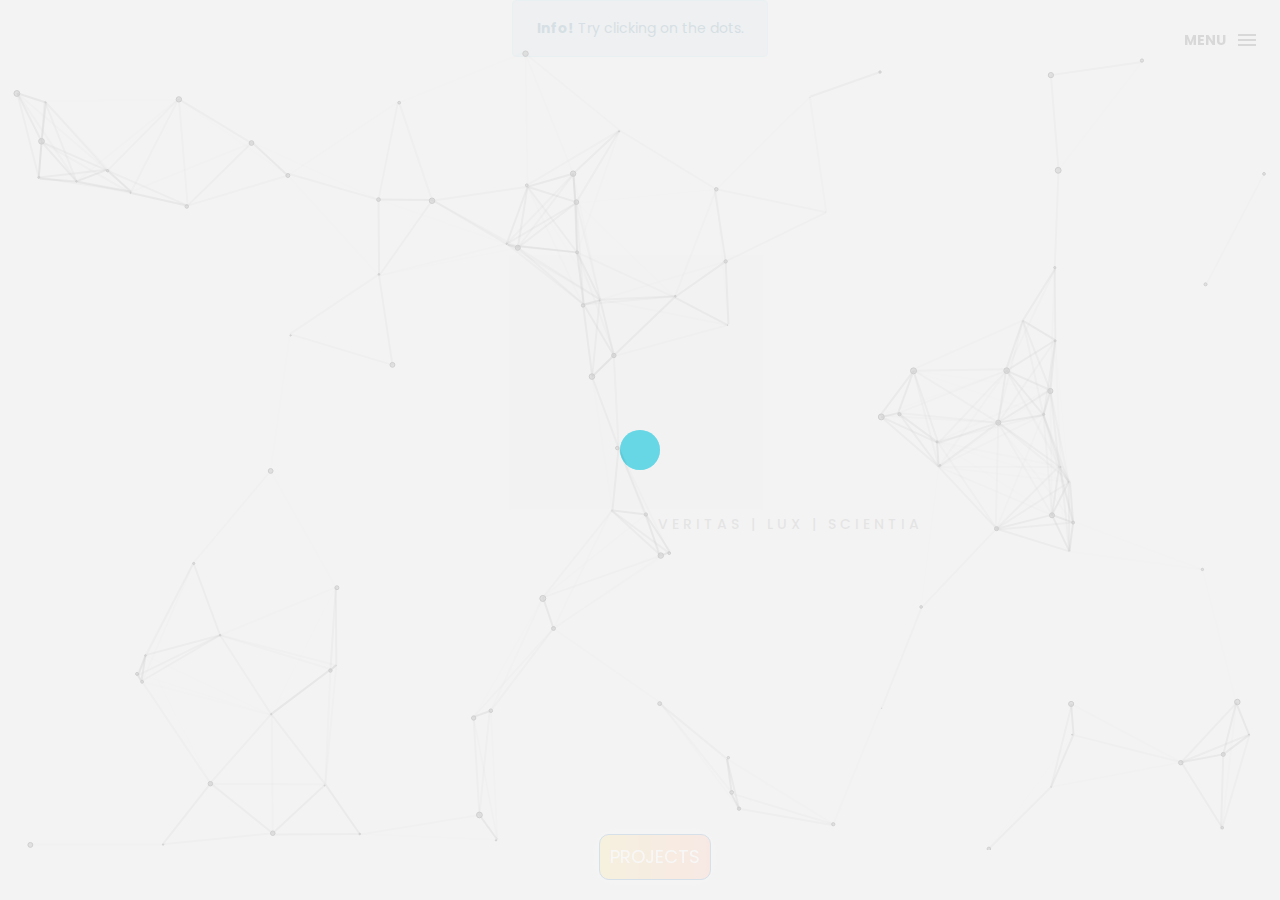
==== commit da53864d: "minor" ====
--- a/index.html
+++ b/index.html
@@ -14,7 +14,7 @@
     <meta charset="utf-8">
     <meta http-equiv="X-UA-Compatible" content="IE=edge">
     <meta name="viewport" content="width=device-width, initial-scale=1">
-    <title>PM - Home</title>
+    <title>MP - Home</title>
     <link rel="icon" href="img/fav.png" type="image/x-icon">
     <link href="css/bootstrap.min.css" rel="stylesheet">
     <link href="ionicons/css/ionicons.min.css" rel="stylesheet">
@@ -140,7 +140,7 @@
                         
                         <p>InvestOpia performs advanced analysis using the collected data such as sentiment and predictive analytics using:</p>
                         <p class="hidden-md hidden-lg"><i>Tensorflow/Keras, PyTorch, scikit-learn and NLTK.</i></p>
-                        <img src="img/ml.jpg" class="hidden-xs hidden-sm" style="width:30%;height:50%;">
+                        <img src="img/ml.jpg" class="img-ml hidden-xs hidden-sm">
                         <button class="btn btn-1"><i class="fa fa-github"></i><a href="https://github.com/pmoe7/InvestOpia" target="_blank">&nbsp; Github</a></button>
                         <button class="btn btn-4"><i class="fa fa-home"></i><a href="https://mpirecap.ca" target="_blank">&nbsp; mPire Capital</a></button>
                         
@@ -158,11 +158,43 @@
                     </div>
                     <div class="col-md-8">
                        <h3 class="uppercase">Ryzer</h3>
-                       <h5>Python | Flask | MySQL | AWS AWS DynamoDB/Lambda</h5>
+                       <h5>Python | Flask | MySQL | AWS DynamoDB | AWS Lambda</h5>
                        <div class="h-30"></div>
                         <p>Ryzer is a Web app that allows students to view and share resume templates, in hopes of bridging the network gap. Also, has a front-end for a resume parser API, to give users insights into how their resumes are parsed by an ATS.</p>
         
-                        <p>Ryzer has served <b>1400+ unique</b> students, from all over the world, extending from the University of British Columbia to Dalhousie University, all the way to UC Berkeley and MIT as of <i>January 10, 2021</i></p>
+                        <p>Ryzer has served <b>1500+ unique</b> students, from all over the world, extending from the University of British Columbia to Dalhousie University, all the way to UC Berkeley and MIT as of <i>March 10, 2021</i></p>
+                        <button class="btn btn-1"><i class="fa fa-github"></i><a href="https://github.com/pmoe7/InvestOpia" target="_blank">&nbsp; Github</a></button>
+                        <button class="btn btn-4"><i class="fa fa-home"></i><a href="https://ryzer.me" target="_blank">&nbsp; Ryzer</a></button>
+                        <div class="h-10"></div>
+                    </div>
+                </div>
+
+                <div class="container-fluid mySlides txt-grad">
+                    <div class="col-md-3 hidden-xs hidden-sm">
+                        <div class="container1">
+                            <img src="img/ryzer.JPG" style="max-width:100%;cursor:pointer" 
+                            onclick="enlargeImg(this)" class="img-thumbnail rounded float-left">
+                        </div>
+                    </div>
+                    <div class="col-md-8">
+                       <h3 class="uppercase">Azu: Quantitative Trading Strategies</h3>
+                       <h5>Python | Jupyter Notebook | scikit-learn | Keras | NLTK | </h5>
+                       <div class="h-30"></div>
+                        <b>Pairs Trading</b>
+                        <ul>
+                            <li>Used a word to vector algorithm to represent stocks (a combination of features) as vectors</li>
+                            <li>Used cointegration, cosine similarity and k-means clustering to find "pairs" and develop pairs trading strategy</li>
+                        </ul>
+
+                        <b>Momentum Trading</b>
+                        <ul>
+                            <li>Scraped social media sites like Reddit (Wallstreetbets) and Twitter to find optimal (hype) securities for momentum trading</li>
+                            <li>Performed sentiment analysis on the scraped data and combined with technical indicators to perform momentum trading</li>
+                        </ul>
+                        <b>Algho Trading</b>
+                        <ul>
+                            <li>Currently building and training reinforcement lerning trading agents (bots), based off research and alghorithms from OpenAI.</li>
+                        </ul>
                         <button class="btn btn-1"><i class="fa fa-github"></i><a href="https://github.com/pmoe7/InvestOpia" target="_blank">&nbsp; Github</a></button>
                         <button class="btn btn-4"><i class="fa fa-home"></i><a href="https://ryzer.me" target="_blank">&nbsp; Ryzer</a></button>
                         <div class="h-10"></div>
@@ -199,7 +231,8 @@
 			<div class="container-fluid dot-container bg-grad-1">
 				<span class="dot" onclick="currentSlide(1)"></span> 
 				<span class="dot" onclick="currentSlide(2)"></span> 
-				<span class="dot" onclick="currentSlide(3)"></span> 
+				<span class="dot" onclick="currentSlide(3)"></span>
+                <span class="dot" onclick="currentSlide(4)"></span> 
 			</div>
 		</div>
 			
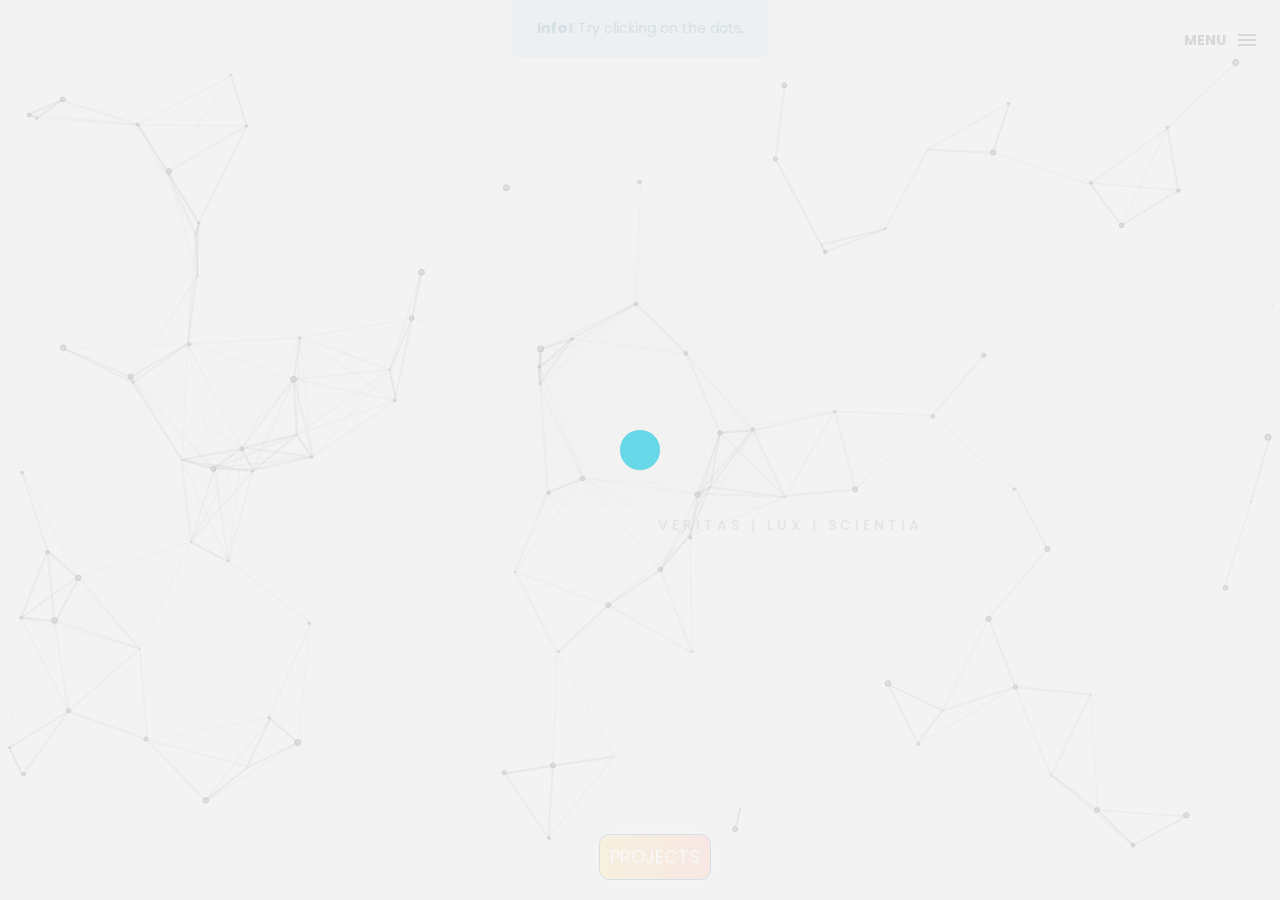
==== commit 329f11f8: "minor" ====
--- a/index.html
+++ b/index.html
@@ -195,8 +195,8 @@
                         <ul>
                             <li>Currently building and training reinforcement lerning trading agents (bots), based off research and alghorithms from OpenAI.</li>
                         </ul>
-                        <button class="btn btn-1"><i class="fa fa-github"></i><a href="https://github.com/pmoe7/InvestOpia" target="_blank">&nbsp; Github</a></button>
-                        <button class="btn btn-4"><i class="fa fa-home"></i><a href="https://ryzer.me" target="_blank">&nbsp; Ryzer</a></button>
+                        <!--<button class="btn btn-1"><i class="fa fa-github"></i><a href="https://github.com/pmoe7/InvestOpia" target="_blank">&nbsp; Github</a></button>-->
+                        <button class="btn btn-4"><i class="fa fa-home"></i><a href="#coming-soon" target="_blank">&nbsp; Trading Strategies Live Performance</a></button>
                         <div class="h-10"></div>
                     </div>
                 </div>
--- a/css/style.css
+++ b/css/style.css
@@ -19,7 +19,7 @@
 }
 
 .main-container {
-    padding: 100px 0;
+    padding: 25px 0;
 }
 
 .center {
@@ -413,11 +413,13 @@
     display: table;
     height: 100vh;
     width: 100%;
+    margin: 0 auto;
 }
 
 .box-intro .table-cell {
     display: table-cell;
     vertical-align: middle;
+    margin: 0 auto;
 }
 
 .box-intro em {
@@ -569,6 +571,7 @@
 .box-headline {
     font-size: 130px;
     line-height: 1.0;
+    margin: 0 auto;
 }
 
 .box-words-wrapper {
@@ -577,15 +580,17 @@
 }
 
 .box-words-wrapper b {
-    display: inline-block;
+    text-align: center;
+    display: block;
+    white-space: nowrap;
     position: absolute;
-    white-space: nowrap;
-    left: 0;
-    top: 0;
+    top: 50%;
+    left: 50%;
+    transform: translate(-50%, -50%);
 }
 
 .box-words-wrapper b.is-visible {
-    position: relative;
+    position: absolute;
 }
 
 .no-js .box-words-wrapper b {
@@ -618,6 +623,10 @@
     -webkit-transform: translateZ(-20px) rotateX(90deg);
     transform: translateZ(-20px) rotateX(90deg);
     opacity: 0;
+}
+
+.slogan {
+    margin-top: 2%;
 }
 
 .is-visible .box-headline.rotate-2 i {
@@ -933,15 +942,16 @@
 ==================================================*/
 
 .profile-pic{
-	background-image: url('../img/me.jpg');
+	background-image: url('../img/me2.jpg');
 	background-position: center;
-	background-size: 100%;
+    background-size: cover;
 	width: 100%;
-	height:320px;
+	height:300px;
 }
 
 .profile-pic:hover {
-    background-image: url('../img/me1.png');
+    background-image: url('../img/me_color.jpg');
+    height:300px;
 }
 
 .top-bar {
@@ -1233,3 +1243,4 @@
     }
 }
 
+
--- a/css/home.css
+++ b/css/home.css
@@ -24,12 +24,6 @@
 .overlay a:hover, .overlay a:focus {
     color: #818181;
 }
-
-
-img:hover {
-	width: 100%;
-	height: 100%;
-  }
 
 .closebtn {
 	position: absolute;
@@ -55,8 +49,8 @@
 	text-align: center;
 	text-transform: uppercase;
 	position: relative;
-	padding: 12px;
-	padding-top: 2px;
+	padding-top: 1px;
+	padding-bottom: 10px;
 	border-top-right-radius: 20px;
 	border-top-left-radius: 20px;
 	margin-top: 50px;
@@ -80,6 +74,14 @@
 .bg-grad-6 {background-image: linear-gradient(to right, #1CD8D2 0%, #93EDC7 51%, #1CD8D2 100%)}
 
 .txt-grad {background: #fff;}
+
+
+.img-ml{
+	width: 30%;
+	margin-top: -30px;
+	margin-bottom: -100px;
+}
+
 
 .img-rnd {
 	flex: 1 1 auto;
@@ -99,7 +101,7 @@
 .slideshow-container {
 	position: relative;
 	width: 100%;
-	height: 600px;
+	height: 100%;
 }
 
 /* Slides */
@@ -287,4 +289,56 @@
 		margin-top: 1.5%;
 		margin-left: 3%;
     }	
-}+}
+
+.modal {
+    z-index: 99999;
+    display: none;
+    padding-top: 10px;
+    position: fixed;
+    left: 0;
+    top: 0;
+    overflow: hidden;
+    background-color: rgb(0, 0, 0);
+    background-color: rgba(0, 0, 0, 0.8);
+  }
+  
+  .modal-content {
+    display: block;
+    position: absolute;
+	width: 80%;
+	min-height: fit-content;
+	max-height: 85%;
+    top: 50%;
+    left: 50%;
+    transform: translate(-50%, -50%);
+  }
+  
+
+  .close {
+    text-decoration: none;
+    opacity: 1;
+    color: #fff;
+    float: right;
+    margin-left: 20px;
+    font-size: 50px;
+    font-weight: bold;
+  }
+
+  .close:hover {
+    text-decoration: none;
+    opacity: 1;
+    color: #F5B700;
+    float: right;
+    margin-left: 20px;
+    font-size: 50px;
+    font-weight: bold;
+  }
+
+
+  .container1 {
+    width: 200px;
+    display: inline-block;
+  }
+
+  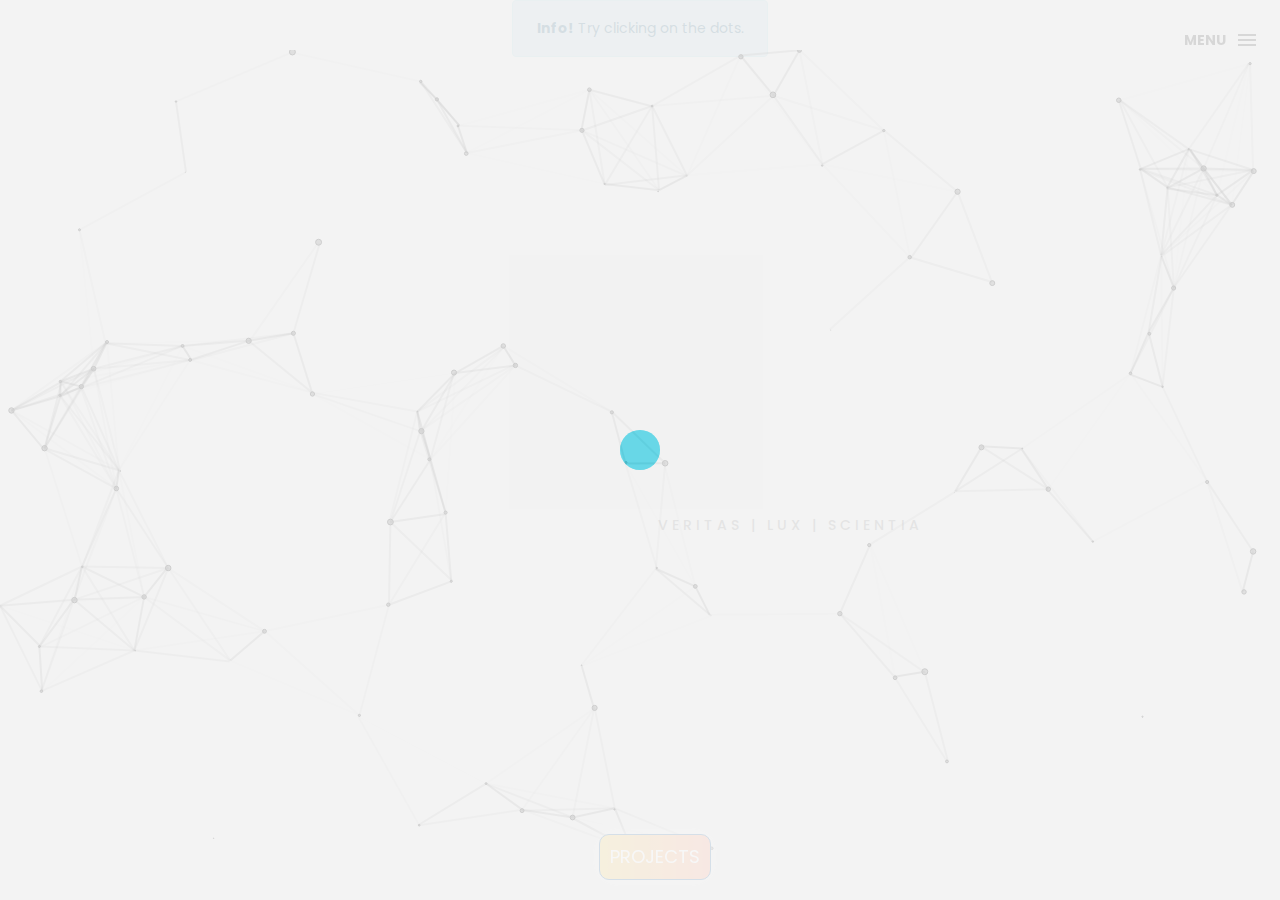
==== commit 4aa1e15d: "project desc" ====
--- a/index.html
+++ b/index.html
@@ -148,6 +148,44 @@
                         
                     </div>
 			    </div>
+
+                <!-- Full-width slides/quotes -->
+				<div class="container-fluid mySlides txt-grad">
+                    <div class="col-md-3 hidden-xs hidden-sm">                   
+                        <div class="container1">
+                            <img src="img/img_repo.PNG" style="max-width:100%;cursor:pointer"
+                            onclick="enlargeImg(this)" class="img-thumbnail rounded float-left">
+                        </div>
+                        <div class="container1">
+                            <img src="img/img_repo_upload.PNG" style="max-width:100%;cursor:pointer" 
+                            onclick="enlargeImg(this)" class="img-thumbnail rounded float-left">
+                        </div>
+                    </div>
+
+                    <div class="col-md-8">
+                       <h3 class="uppercase">Image Repo with content based search (object detection)</h3>
+                       <h5>Python | Flask | MySQL | TensorFlow | OpenCV | cvlib</h5>
+                       <div class="h-30"></div>
+                        <p>
+                            This is an image repo with the following features:
+                        </p>
+                        <p></p>
+                        <ul>
+                            <li>Content based search - you can search for images based on the objects or contents within the images</li>
+                            <li>Metadata search - you can search for images based on the metadata (such as tags, description) associated with the images</li>
+                            <li>Upload images - You can upload images to the repo</li>
+                            <li>More features under development</li>
+                        </ul>
+
+                        <p>The cvlib was used for object detection and all the data is stored on a MySQL DB.</p>
+                        
+                        <button class="btn btn-1"><i class="fa fa-github"></i><a href="https://github.com/pmoe7/Shopify-SWE-Image-Repo" target="_blank">&nbsp; Github</a></button>
+                        <button class="btn btn-4"><i class="fa fa-home"></i><a href="http://pmoe7.pythonanywhere.com/" target="_blank">&nbsp; Live Demo</a></button>
+                        
+                        <div class="h-10"></div>
+                        
+                    </div>
+			    </div>
 				
                 <div class="container-fluid mySlides txt-grad">
                     <div class="col-md-3 hidden-xs hidden-sm">
@@ -171,10 +209,10 @@
 
                 <div class="container-fluid mySlides txt-grad">
                     <div class="col-md-3 hidden-xs hidden-sm">
-                        <div class="container1">
+                        <!--<div class="container1">
                             <img src="img/ryzer.JPG" style="max-width:100%;cursor:pointer" 
                             onclick="enlargeImg(this)" class="img-thumbnail rounded float-left">
-                        </div>
+                        </div>-->
                     </div>
                     <div class="col-md-8">
                        <h3 class="uppercase">Azu: Quantitative Trading Strategies</h3>
@@ -213,10 +251,9 @@
                        <h5>Python | scikit-learn | Tweepy | NLTK</h5>
                        <div class="h-30"></div>
                         <p>
-                            Machine learning application created in Python which uses support vector regression for time-series predictions. Also, includes twitter sentiment analysis for better accuracy.
+                            Machine learning application created in Python, leveraging scikit-learn and yahoo-finance API, that uses support vector regression to predict stock prices. Also, includes twitter sentiment analysis for improved accuracy.
                         </p>
             
-                        <p>This site has some of my completed projects, a few blogs, and my resume. Wander around. Don't forget to check out the source code.</p>
                         <a class="btn btn-3" href="https://github.com/pmuhamed1/Stock-Price-Prediction" target="_blank">Source</a>
                         <div class="h-10"></div>
                     </div>
@@ -232,7 +269,8 @@
 				<span class="dot" onclick="currentSlide(1)"></span> 
 				<span class="dot" onclick="currentSlide(2)"></span> 
 				<span class="dot" onclick="currentSlide(3)"></span>
-                <span class="dot" onclick="currentSlide(4)"></span> 
+                <span class="dot" onclick="currentSlide(4)"></span>
+                <span class="dot" onclick="currentSlide(5)"></span> 
 			</div>
 		</div>
 			
